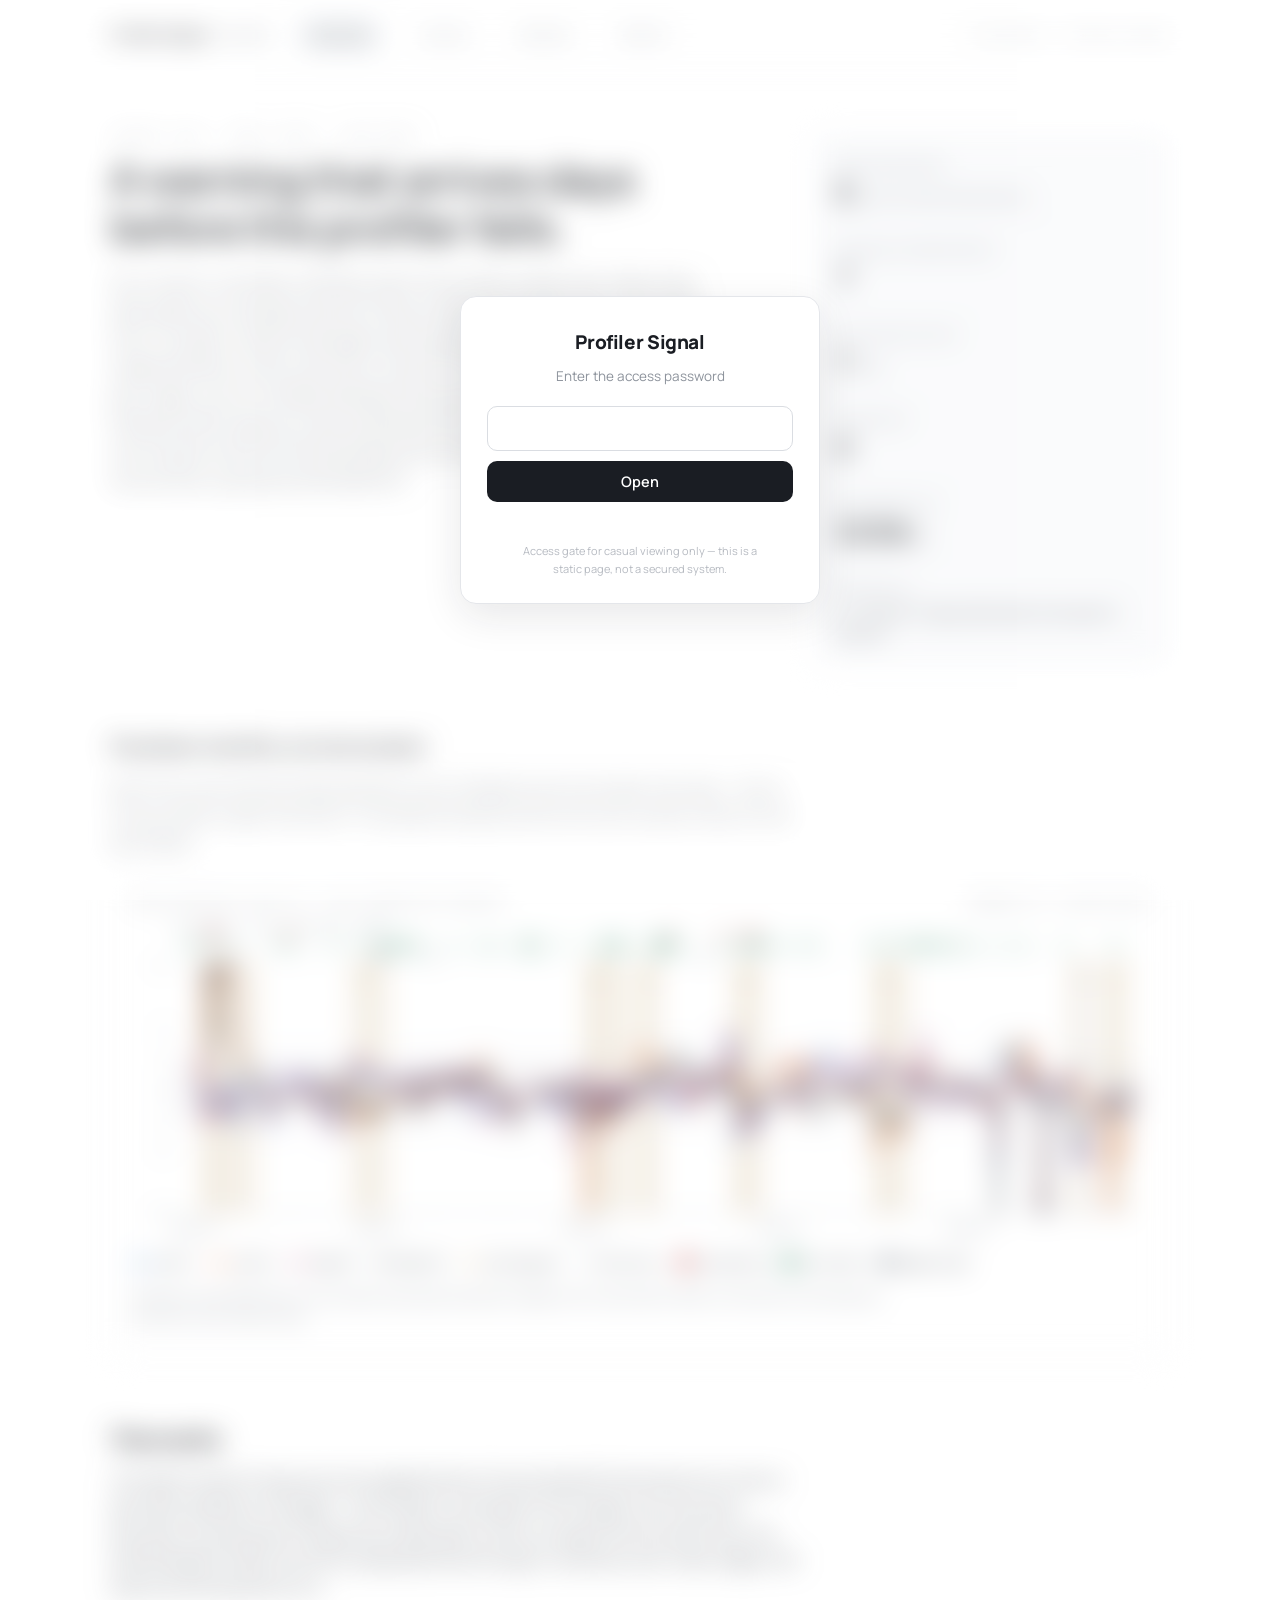
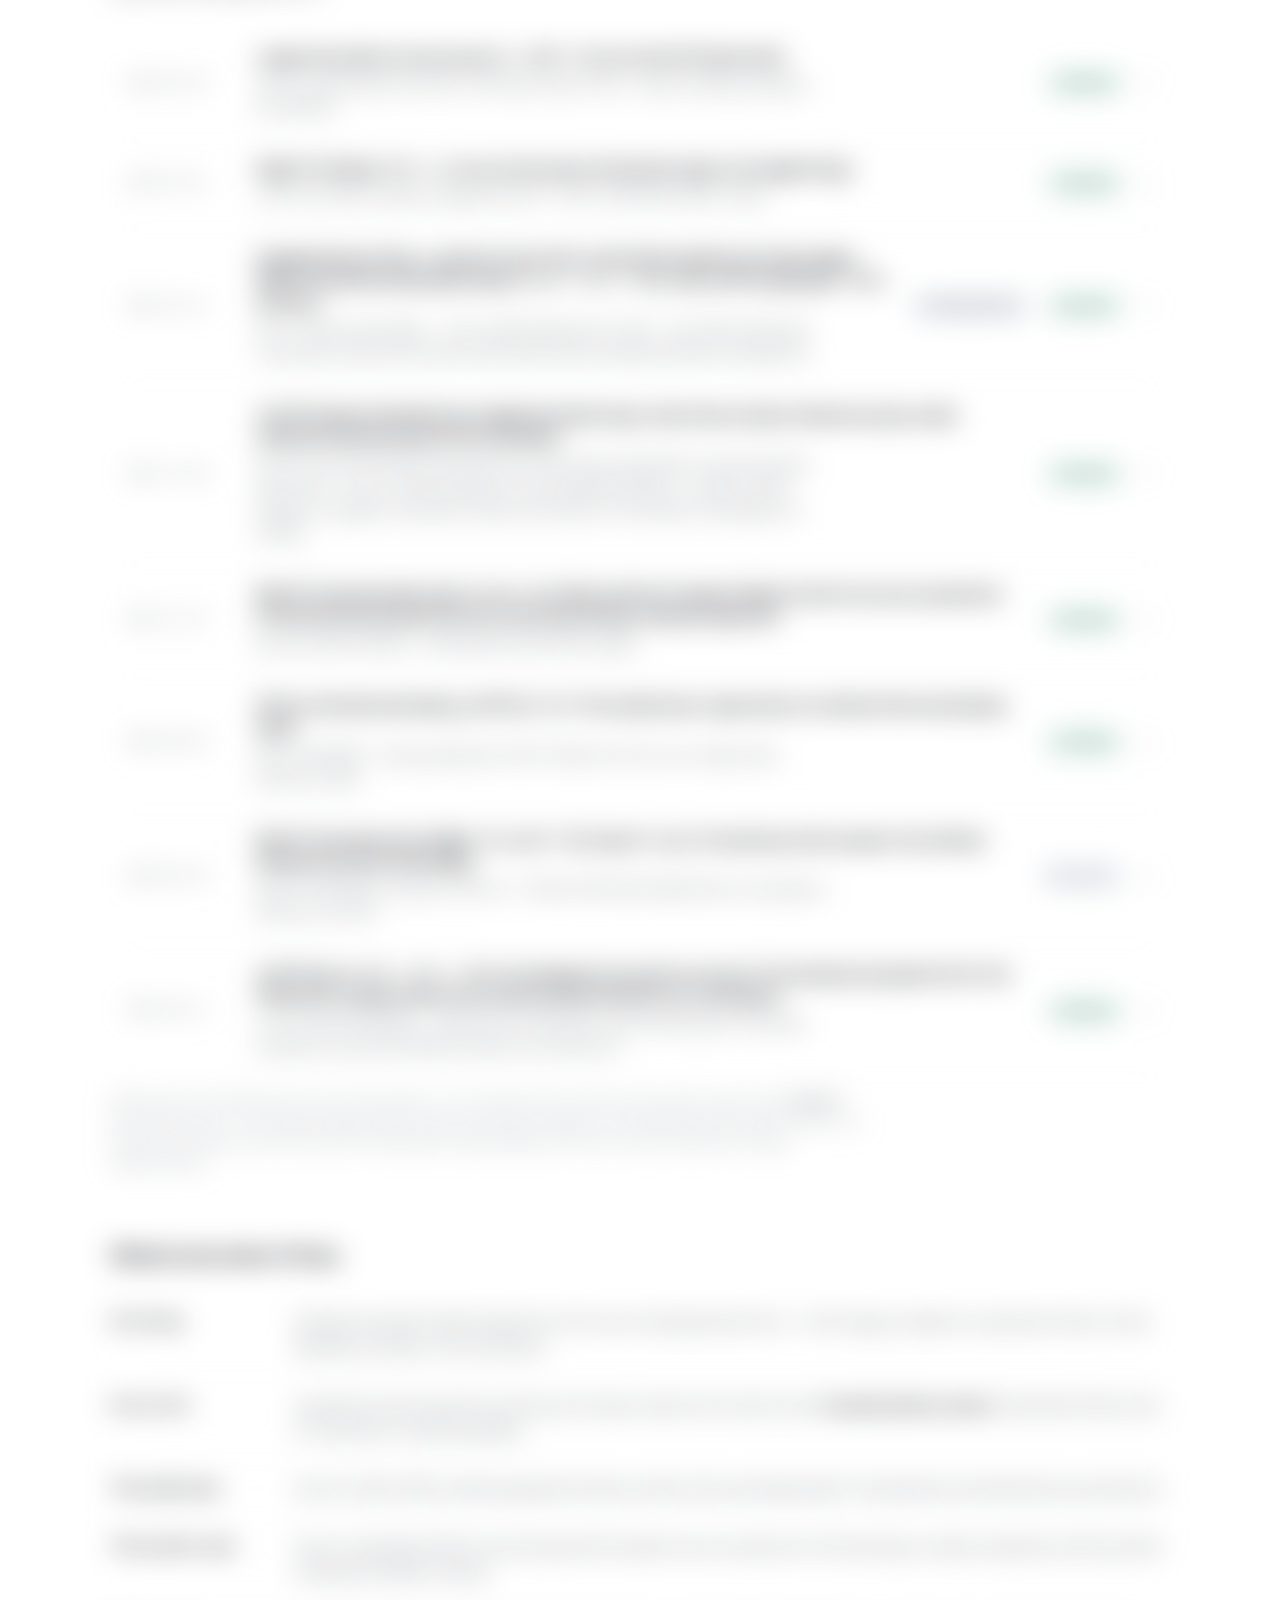
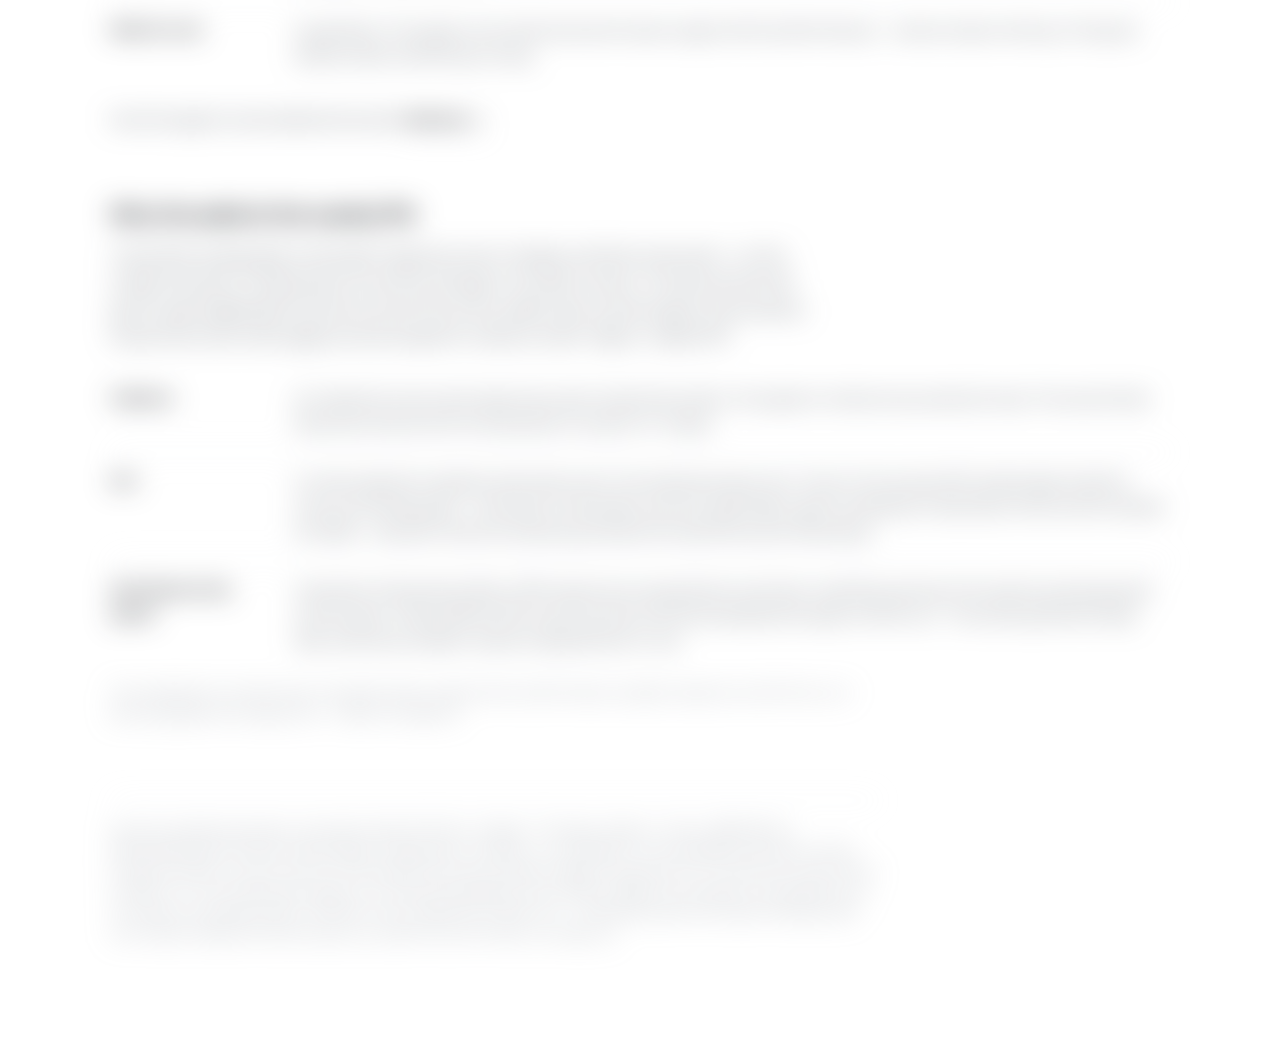
==== profiler-signal/episode.html @ a4a9e85d "Add files via upload" ====
<!doctype html>
<html lang="en">
<head>
<meta charset="utf-8">
<meta name="viewport" content="width=device-width, initial-scale=1">
<title>Profiler Signal — Events</title>
<script>try{if(sessionStorage.getItem('pfs_ok')!=='1')location.replace('index.html');}catch(e){location.replace('index.html');}</script>
<link rel="stylesheet" href="https://fonts.googleapis.com/css2?family=Manrope:wght@400;500;600;700;800&family=DM+Mono:wght@400;500&display=swap">
<link rel="stylesheet" href="style.css">
</head>
<body>

<nav><div class="in">
  <a class="brand" href="index.html">Profiler Signal<span> · LaSalle</span></a>
  <a class="lnk" href="index.html">Overview</a>
  <a class="lnk on" href="episode.html" aria-current="page">Events</a>
  <a class="lnk" href="signal.html">Method</a>
  <a class="lnk" href="../profiler-signal-2day/index.html">What if</a>
  <span class="tag" id="eptag">event explorer</span>
</div></nav>

<div class="wrap">
  <div class="kicker">Event explorer</div>
  <h1 style="max-width:22ch">Every firing, with the records behind it</h1>
  <p style="max-width:68ch">Pick an event. Each view shows the exact signal data around the firing, the
  mill's costed downtime through the window, and every work-order, ledger, and stop record pertaining to
  it.</p>
  <div class="epnav" id="epnav" role="tablist" aria-label="event selector"></div>
  <main id="view"></main>

  <footer>
    Evidence: verified downtime log (through 2026-03-05), operator ledger (through 2026-03-07), and the
    work-order extract of 2026-07-10. Episode enumeration and verdicts follow the final report of
    2026-08-21; peak deviation and run length are measured on the plotted series.
  </footer>
</div>

<script src="data.js"></script>
<script src="app.js"></script>
<script>
const EPS = PROF_DATA.episodes;
const nav = document.getElementById('epnav');
for (const ep of EPS){
  nav.insertAdjacentHTML('beforeend',
    `<button role="tab" data-n="${ep.n}">${new Date(ep.fired + 'T00:00:00')
      .toLocaleDateString('en-US', {month: 'short', day: 'numeric', year: '2-digit'})}${ep.extra ? ' · S' : ''}</button>`);
}
nav.addEventListener('click', e => {
  const b = e.target.closest('button'); if (!b) return;
  location.hash = '#' + b.dataset.n;
});

function render(){
  const h = parseInt(location.hash.slice(1)) || 1;
  let idx = EPS.findIndex(e => e.n === h);
  if (idx === -1) idx = 0;
  const ep = EPS[idx];
  const label = ep.mark || ep.n;
  document.title = `Profiler Signal — Event ${label}`;
  nav.querySelectorAll('button').forEach(b => b.classList.toggle('on', +b.dataset.n === ep.n));
  document.getElementById('eptag').textContent =
    ep.verdict === 'hit' ? 'outcome confirmed' : 'formal miss — see caveats';

  const d0 = clampDay(addDays(ep.fired, -35)), d1 = clampDay(addDays(ep.closed, 25));
  const i0 = idxOf(d0), i1 = idxOf(d1);
  const durD = Math.round((new Date(ep.closed) - new Date(ep.fired)) / 864e5);
  const costed = ep.fired <= '2026-03-05';

  // scheduled downtime inside the warning window — the free repair opportunities
  const runs = darkRuns(ep.fired, ep.closed);
  const darkDays = runs.reduce((a, r) => a + r.length, 0);
  const handovers = 2 * prodDays(ep.fired, ep.closed);
  const runDesc = runs.length
    ? runs.map(r => r.length >= 3 ? `${r.length}-day closure from ${r[0].slice(5)}`
        : (r.length === 2 ? `weekend ${r[0].slice(5)}` : `${r[0].slice(5)}`)).join(', ')
    : 'none';

  const lo = addDays(ep.fired, -7), hi = addDays(ep.closed, 14);
  const rows = evidenceIn(lo, hi).map(e => ({...e, other: false}));
  for (const s of PROF_DATA.all_stops)
    if (!s.prof && s.day >= ep.fired && s.day <= ep.closed)
      rows.push({day: s.day, src: 'other', other: true,
                 text: `${s.id} — costed stop ${usd(s.cost)} on ${s.ll || 'unattributed'} (other machine centre)`});
  rows.sort((a, b) => a.day < b.day ? -1 : 1);
  const off = d => { const k = Math.round((new Date(d) - new Date(ep.fired)) / 864e5);
    return (k >= 0 ? '+' : '−') + Math.abs(k) + 'd'; };

  document.getElementById('view').innerHTML = `
  <div class="ephead">
    <span class="big">Event ${label} · fired ${fmtD(ep.fired)}</span>
    <span class="badge ${ep.verdict}">${ep.verdict === 'hit' ? 'confirmed' : 'formal miss'}</span>
    ${ep.extra ? '<span class="badge">re-derivation only</span>' : ''}
  </div>
  <p class="lead" style="margin-top:12px;max-width:78ch"><b>${ep.headline}</b></p>
  <div class="kv">
    <div><div class="k">Fired</div><div class="v mono">${ep.fired}</div></div>
    <div><div class="k">Warning closed</div><div class="v mono">${ep.closed}</div></div>
    <div><div class="k">Window</div><div class="v">${durD} days</div></div>
    <div><div class="k">Peak deviation</div><div class="v mono">${ep.peak_z > 0 ? '+' : ''}${ep.peak_z} · ${ep.peak_ch}</div></div>
    <div><div class="k">Deviation days</div><div class="v">${ep.dev_days} <span style="color:var(--muted);font-weight:500">(run ${ep.run_len})</span></div></div>
    <div><div class="k">Free windows in the warning</div><div class="v">${darkDays} dark ${darkDays === 1 ? 'day' : 'days'} · ${handovers} handovers</div></div>
  </div>

  <section>
    <h2>The signal, up close</h2>
    <p>Daily deviation scores for the four infeed-roll channels, ${fmtD(d0)} through ${fmtD(d1)}. The
    amber column is this event's warning window; other windows are dimmed. <b>Hatched columns are
    scheduled downtime</b> — days the mill was already dark, when a repair would have cost no
    production.</p>
    <div class="panel">
      <div class="figcap"><span>Deviation score (z) · calendar days</span><span>Event ${label} in focus</span></div>
      <div class="chartbox" id="zoom"></div>
      <div class="legend">
        <span><span class="ln" style="background:var(--ch1)"></span>Left P1</span>
        <span><span class="ln" style="background:var(--ch2)"></span>Left P2</span>
        <span><span class="ln" style="background:var(--ch3)"></span>Right P1</span>
        <span><span class="ln" style="background:var(--ch4)"></span>Right P2</span>
        <span><span class="sw" style="background:var(--amber-dim);border:1px solid var(--amber-line)"></span>this warning</span>
        <span><span class="sw" style="background:var(--paper3);border:1px solid var(--rule2)"></span>scheduled downtime</span>
      </div>
      <p class="note">${darkDays
        ? `Inside this warning the mill was already dark for <b>${darkDays} full ${darkDays === 1 ? 'day' : 'days'}</b> (${runDesc}), plus about <b>${handovers} shift handovers</b> of roughly 50 minutes each. Those were the free windows for this repair.`
        : `No full dark day fell inside this warning — only about <b>${handovers} shift handovers</b> of roughly 50 minutes each.`}
        Dark days are calendar days with no production reported; handovers are the twice-daily
        04:35–05:25 and 16:35–17:25 windows between the 06:00–16:30 and 18:00–04:30 shifts. Both are
        derived from the telemetry record, so a day count in the narrative below may differ by one where
        the mill ran a partial shift — Christmas Eve 2025 is the one instance.</p>
      ${ep.rule_met === false ? `<p class="note"><b>Derivation note.</b> On the series plotted here this
        firing does not complete the three-day rule — the deviation run reaches two production days — so
        its marker is drawn dashed. The firing date comes from the report's original derivation; it is the
        threshold-edge firing the report itself footnotes as fragile. This re-derivation instead fires on
        2025-10-14, which was followed by profiler work orders three days later.</p>` : ''}
    </div>
  </section>

  <section>
    <h2>Downtime through the window</h2>
    <p>Costed line downtime per day from the verified stop log. Red marks stops attributed to the
    profiler; grey is the rest of the line, so the event sits in its real context.
    ${costed ? '' : '<b>The costed-stop log ends 2026-03-05 — this window carries no downtime pricing, and outcomes are scored on work orders.</b>'}</p>
    <div class="panel">
      <div class="figcap"><span>Costed downtime · $ per day</span><span>red = profiler-attributed · hatched = scheduled downtime</span></div>
      <div class="chartbox" id="dt"></div>
    </div>
  </section>

  <section>
    <h2>The records</h2>
    <p>Profiler records from seven days before the firing through fourteen days after the window closed,
    plus other-centre stops inside the window for context.</p>
    <div class="panel">
      <div class="tablebox"><table>
        <thead><tr><th class="num">Date</th><th class="num">Offset</th><th>Source</th><th>Record</th></tr></thead>
        <tbody>${rows.length ? rows.map(r => `<tr>
          <td class="num">${r.day}</td><td class="num">${off(r.day)}</td>
          <td><span class="src ${r.src}">${r.src === 'other' ? 'stop · other' : r.src}</span></td>
          <td style="color:${r.other ? 'var(--muted)' : 'var(--ink2)'}">${r.text}</td></tr>`).join('')
          : '<tr><td colspan="4" style="color:var(--muted)">No records inside this window — which is the basis of this event\'s verdict. See the sequence below.</td></tr>'}
        </tbody>
      </table></div>
    </div>
  </section>

  <section>
    <h2>What happened, in order</h2>
    <div class="callout">
      <ul>${ep.events.map(e => `<li>${e}</li>`).join('')}</ul>
      <p style="margin-top:16px"><b>Savable:</b> ${ep.savable}</p>
      <p style="margin-top:12px"><b>Signal × weekly PM:</b> ${ep.pm}</p>
    </div>
    <div class="pn">
      ${idx > 0 ? `<a href="#${EPS[idx - 1].n}">← Previous<b>Event ${EPS[idx - 1].mark || EPS[idx - 1].n} · ${fmtD(EPS[idx - 1].fired)}</b></a>` : '<span style="flex:1"></span>'}
      ${idx < EPS.length - 1 ? `<a class="next" href="#${EPS[idx + 1].n}">Next →<b>Event ${EPS[idx + 1].mark || EPS[idx + 1].n} · ${fmtD(EPS[idx + 1].fired)}</b></a>` : '<span style="flex:1"></span>'}
    </div>
  </section>`;

  drawSignal(document.getElementById('zoom'),
    {i0, i1, h: 320, lanes: true, focus: ep.n, links: false, calendar: true, showFree: true});
  drawDowntime(document.getElementById('dt'),
    {i0, i1, h: 155, calendar: true, showFree: true});
  window.scrollTo({top: 0, behavior: 'instant'});
}
window.addEventListener('hashchange', render);
render();
</script>
</body>
</html>
---- profiler-signal/style.css ----
/* Profiler Signal — light, soft, minimal.
   Structure: intro (headline + facts side by side), then plain sections.
   Chrome stays quiet; colour appears only where it carries data.
   Chart palette validated in check_palette2.py (all pairs, normal + CVD). */
:root{
  --paper:#ffffff; --paper2:#f7f8fa; --paper3:#eef1f5;
  --ink:#1a1d23; --ink2:#545a63; --muted:#8d939c;
  --rule:#eaecf0; --rule2:#dadde2; --axis:#c2c7ce; --grid:#f0f2f5;
  --band:rgba(26,29,35,.028);
  --r:14px; --r-sm:9px;
  /* data */
  --ch1:#1f6fd0; --ch2:#e2621f; --ch3:#a12a6b; --ch4:#2b3138;
  --amber:#a9700a; --amber-dim:rgba(169,112,10,.10); --amber-line:rgba(169,112,10,.42);
  --miss:rgba(90,100,110,.085);
  --red:#c8302f; --wo:#0f7d55; --ledger:#5b6672; --bar:#ccd1d8;
}
*{box-sizing:border-box}
html{scroll-behavior:smooth}
body{margin:0;background:var(--paper);color:var(--ink);
  font:16px/1.68 "Manrope",system-ui,-apple-system,"Segoe UI",sans-serif;
  -webkit-font-smoothing:antialiased}
.mono{font-family:"DM Mono",ui-monospace,Consolas,monospace}

/* ---- nav ---- */
nav{border-bottom:1px solid var(--rule);background:rgba(255,255,255,.94);
  position:sticky;top:0;z-index:40;backdrop-filter:blur(7px)}
nav .in{max-width:1120px;margin:0 auto;padding:17px 30px;display:flex;gap:28px;align-items:center}
nav .brand{font-weight:800;font-size:15px;letter-spacing:-.01em;color:var(--ink);text-decoration:none}
nav .brand span{color:var(--muted);font-weight:500}
nav a.lnk{color:var(--muted);text-decoration:none;font-size:14px;font-weight:500;
  padding:6px 12px;border-radius:99px}
nav a.lnk:hover{color:var(--ink);background:var(--paper2)}
nav a.lnk.on{color:var(--ink);background:var(--paper3);font-weight:600}
nav .tag{margin-left:auto;font-family:"DM Mono",monospace;font-size:11.5px;color:var(--muted);
  letter-spacing:.04em}

/* ---- layout ---- */
.wrap{max-width:1120px;margin:0 auto;padding:56px 30px 110px}
.wrap.narrow{max-width:880px}
h1{font-size:clamp(29px,3.5vw,42px);line-height:1.15;font-weight:800;letter-spacing:-.026em;
  margin:0 0 18px;text-wrap:balance}
h2{font-size:21px;font-weight:700;letter-spacing:-.018em;margin:0 0 10px;text-wrap:balance}
h3{font-size:15px;font-weight:700;margin:24px 0 8px}
p{color:var(--ink2);max-width:70ch;margin:0 0 15px}
p b,li b,dd b{color:var(--ink);font-weight:700}
p.lead{font-size:17px;line-height:1.6;color:var(--ink2)}
ul,ol{color:var(--ink2);max-width:70ch;padding-left:21px;margin:0 0 15px}
li{margin-top:8px}
li::marker{color:var(--muted)}
section{margin-top:64px}
.kicker{font-family:"DM Mono",monospace;font-size:11.5px;letter-spacing:.13em;
  text-transform:uppercase;color:var(--muted);margin-bottom:9px}
a.more{color:var(--ink);font-weight:600;text-decoration:none;border-bottom:1.5px solid var(--rule2)}
a.more:hover{border-bottom-color:var(--amber)}

/* ---- intro: headline left, facts right ---- */
.intro{display:grid;grid-template-columns:minmax(0,1.55fr) minmax(240px,.85fr);
  gap:56px;align-items:start}
.intro .sub{font-size:17.5px;line-height:1.6;color:var(--ink2);max-width:56ch;margin:0}
.facts{margin:6px 0 0;background:var(--paper2);border-radius:var(--r);padding:6px 22px}
.facts > div{padding:15px 0;border-bottom:1px solid var(--rule)}
.facts > div:last-child{border-bottom:none}
.facts dt{font-size:12.5px;color:var(--muted);font-weight:500}
.facts dd{margin:2px 0 0;font-size:26px;font-weight:800;letter-spacing:-.03em;
  font-variant-numeric:tabular-nums;line-height:1.2}
.facts dd small{font-size:14px;color:var(--muted);font-weight:600;letter-spacing:0}
.facts dd.sm{font-size:14.5px;font-weight:600;letter-spacing:-.01em;line-height:1.45;color:var(--ink2)}

/* ---- panels & charts ---- */
.panel{background:var(--paper);border:1px solid var(--rule);border-radius:var(--r);
  padding:20px 20px 14px;box-shadow:0 1px 2px rgba(26,29,35,.03)}
.chartbox{position:relative}
.chartbox svg{display:block;width:100%;height:auto}
.figcap{display:flex;justify-content:space-between;gap:18px;align-items:baseline;
  font-family:"DM Mono",monospace;font-size:11px;color:var(--muted);padding:0 2px 12px}
.legend{display:flex;flex-wrap:wrap;gap:7px 18px;margin:12px 2px 2px;font-size:12.5px;color:var(--ink2)}
.legend .sw{display:inline-block;width:11px;height:11px;border-radius:3px;margin-right:6px;vertical-align:-1px}
.legend .ln{display:inline-block;width:16px;height:3px;border-radius:2px;margin-right:6px;vertical-align:3px}
.tip{position:absolute;pointer-events:none;background:var(--paper);border:1px solid var(--rule2);
  border-radius:var(--r-sm);padding:10px 13px;font-size:12.5px;
  box-shadow:0 8px 26px rgba(26,29,35,.13);max-width:360px;display:none;z-index:20}
.tip .d{font-weight:700;font-family:"DM Mono",monospace;font-size:11.5px;color:var(--muted)}
.tip .ev{margin-top:5px;color:var(--ink2)}
.note{font-size:13px;color:var(--muted);max-width:94ch;margin-top:13px;line-height:1.6}
.note b{color:var(--ink2)}

/* ---- event list ---- */
.eplist{margin-top:26px}
a.eprow{display:grid;grid-template-columns:104px minmax(0,1fr) auto;gap:26px;align-items:center;
  padding:19px 16px;border-radius:var(--r-sm);text-decoration:none;color:var(--ink);
  border-bottom:1px solid var(--rule);transition:background .16s ease}
a.eprow:hover{background:var(--paper2);border-bottom-color:transparent}
a.eprow .dt{font-family:"DM Mono",monospace;font-size:13px;color:var(--muted)}
a.eprow .txt h3{margin:0 0 5px;font-size:16px;font-weight:700;line-height:1.4;letter-spacing:-.012em}
a.eprow .txt p{margin:0;font-size:13.5px;color:var(--ink2);max-width:72ch}
a.eprow .go{display:flex;align-items:center;gap:14px}
a.eprow .arw{color:var(--muted);font-size:16px;transition:transform .16s ease,color .16s ease}
a.eprow:hover .arw{transform:translateX(4px);color:var(--ink)}
@media (max-width:800px){
  a.eprow{grid-template-columns:1fr;gap:9px}
  a.eprow .go{justify-content:space-between}
}
.badge{display:inline-block;font-size:11.5px;font-weight:700;padding:4px 11px;border-radius:99px;
  white-space:nowrap;background:var(--paper3);color:var(--ink2)}
.badge.hit{background:rgba(15,125,85,.1);color:var(--wo)}
.badge.miss{background:var(--paper3);color:var(--muted)}

/* ---- soft definition list ---- */
.dl{margin:20px 0 0}
.dl > div{display:grid;grid-template-columns:158px minmax(0,1fr);gap:26px;
  padding:16px 0;border-bottom:1px solid var(--rule)}
.dl > div:last-child{border-bottom:none}
.dl dt{font-weight:700;font-size:14.5px;color:var(--ink)}
.dl dd{margin:0;color:var(--ink2);font-size:15px}
@media (max-width:720px){ .dl > div{grid-template-columns:1fr;gap:5px} }

/* ---- tables ---- */
table{border-collapse:collapse;width:100%;font-size:13.5px}
th{color:var(--muted);font-weight:600;text-align:left;font-size:12px;
  border-bottom:1px solid var(--rule2);padding:0 16px 10px 0;white-space:nowrap}
td{padding:12px 16px 12px 0;border-bottom:1px solid var(--rule);vertical-align:top;color:var(--ink2)}
td.num,th.num{font-variant-numeric:tabular-nums;font-family:"DM Mono",monospace;
  font-size:12.5px;white-space:nowrap;color:var(--ink)}
.tablebox{overflow-x:auto}
.src{font-family:"DM Mono",monospace;font-size:11px;font-weight:500;padding:2px 9px;
  border-radius:99px;white-space:nowrap;background:var(--paper2)}
.src.stop{color:var(--red)} .src.wo{color:var(--wo)}
.src.ledger{color:var(--ledger)} .src.other{color:var(--muted)}

/* ---- key/value ---- */
.kv{display:grid;grid-template-columns:repeat(auto-fit,minmax(160px,1fr));gap:2px;
  background:var(--paper2);border-radius:var(--r);padding:6px;margin:22px 0}
.kv div{padding:13px 16px}
.kv .k{font-size:12.5px;color:var(--muted);font-weight:500}
.kv .v{font-size:15.5px;margin-top:3px;color:var(--ink);font-weight:600}

/* ---- event page ---- */
.epnav{display:flex;flex-wrap:wrap;gap:8px;margin:26px 0 4px}
.epnav button{font-family:"Manrope",sans-serif;font-weight:600;font-size:13.5px;
  background:var(--paper2);border:1px solid transparent;color:var(--ink2);border-radius:99px;
  padding:9px 16px;cursor:pointer;transition:background .16s ease,color .16s ease}
.epnav button:hover{background:var(--paper3);color:var(--ink)}
.epnav button.on{background:var(--ink);color:#fff}
.epnav button:focus-visible{outline:2px solid var(--ink);outline-offset:2px}
.ephead{display:flex;flex-wrap:wrap;align-items:baseline;gap:16px;margin-top:30px}
.ephead .big{font-size:clamp(24px,3vw,33px);font-weight:800;letter-spacing:-.025em}
.pn{display:flex;justify-content:space-between;margin-top:40px;gap:16px;
  border-top:1px solid var(--rule);padding-top:20px}
.pn a{flex:1;text-decoration:none;color:var(--muted);font-size:12.5px;font-weight:600}
.pn a b{display:block;color:var(--ink);font-size:15.5px;font-weight:700;letter-spacing:-.015em;
  margin-top:4px}
.pn a:hover b{color:var(--amber)}
.pn a.next{text-align:right}

/* ---- method page bits ---- */
.formula{background:var(--paper2);border-radius:var(--r-sm);padding:15px 19px;margin:14px 0;
  font-family:"DM Mono",monospace;font-size:13px;overflow-x:auto;color:var(--ink);line-height:1.75}
.formula .c{color:var(--ink2);font-family:"Manrope",sans-serif;font-size:13.5px;
  display:block;margin-top:10px;line-height:1.6}
.steps{counter-reset:s;margin:20px 0;padding:0;list-style:none;max-width:none}
.steps li{counter-increment:s;padding:18px 0 18px 46px;margin:0;position:relative;
  color:var(--ink2);border-bottom:1px solid var(--rule)}
.steps li:last-child{border-bottom:none}
.steps li::before{content:counter(s);position:absolute;left:0;top:17px;width:28px;height:28px;
  border-radius:50%;background:var(--paper2);color:var(--ink);font-weight:700;font-size:13px;
  display:flex;align-items:center;justify-content:center}
.chan{display:grid;grid-template-columns:repeat(auto-fit,minmax(210px,1fr));gap:10px;margin:18px 0}
.chan div{background:var(--paper2);border-radius:var(--r-sm);padding:13px 15px;
  font-family:"DM Mono",monospace;font-size:11.5px;color:var(--ink);
  border-left:3px solid var(--cc,var(--axis))}
.chan div span{display:block;font-family:"Manrope",sans-serif;color:var(--ink2);
  font-size:13px;margin-top:6px}
.callout{background:var(--paper2);border-radius:var(--r);padding:22px 26px;margin:22px 0}
.callout p:last-child{margin-bottom:0}
.diagram{margin:20px 0}
.diagram svg{display:block;width:100%;height:auto}

footer{margin-top:76px;padding-top:20px;border-top:1px solid var(--rule);color:var(--muted);
  font-size:12.5px;line-height:1.65;max-width:96ch}

/* ---- motion ---- */
@media (prefers-reduced-motion: no-preference){
  .rv{opacity:0;transform:translateY(10px);transition:opacity .5s ease,transform .5s ease}
  .rv.in{opacity:1;transform:none}
  .drawline path.tr{stroke-dasharray:3200;stroke-dashoffset:3200;animation:draw 1.9s ease-out forwards}
  @keyframes draw{to{stroke-dashoffset:0}}
}
@media (max-width:900px){
  .intro{grid-template-columns:1fr;gap:30px}
}
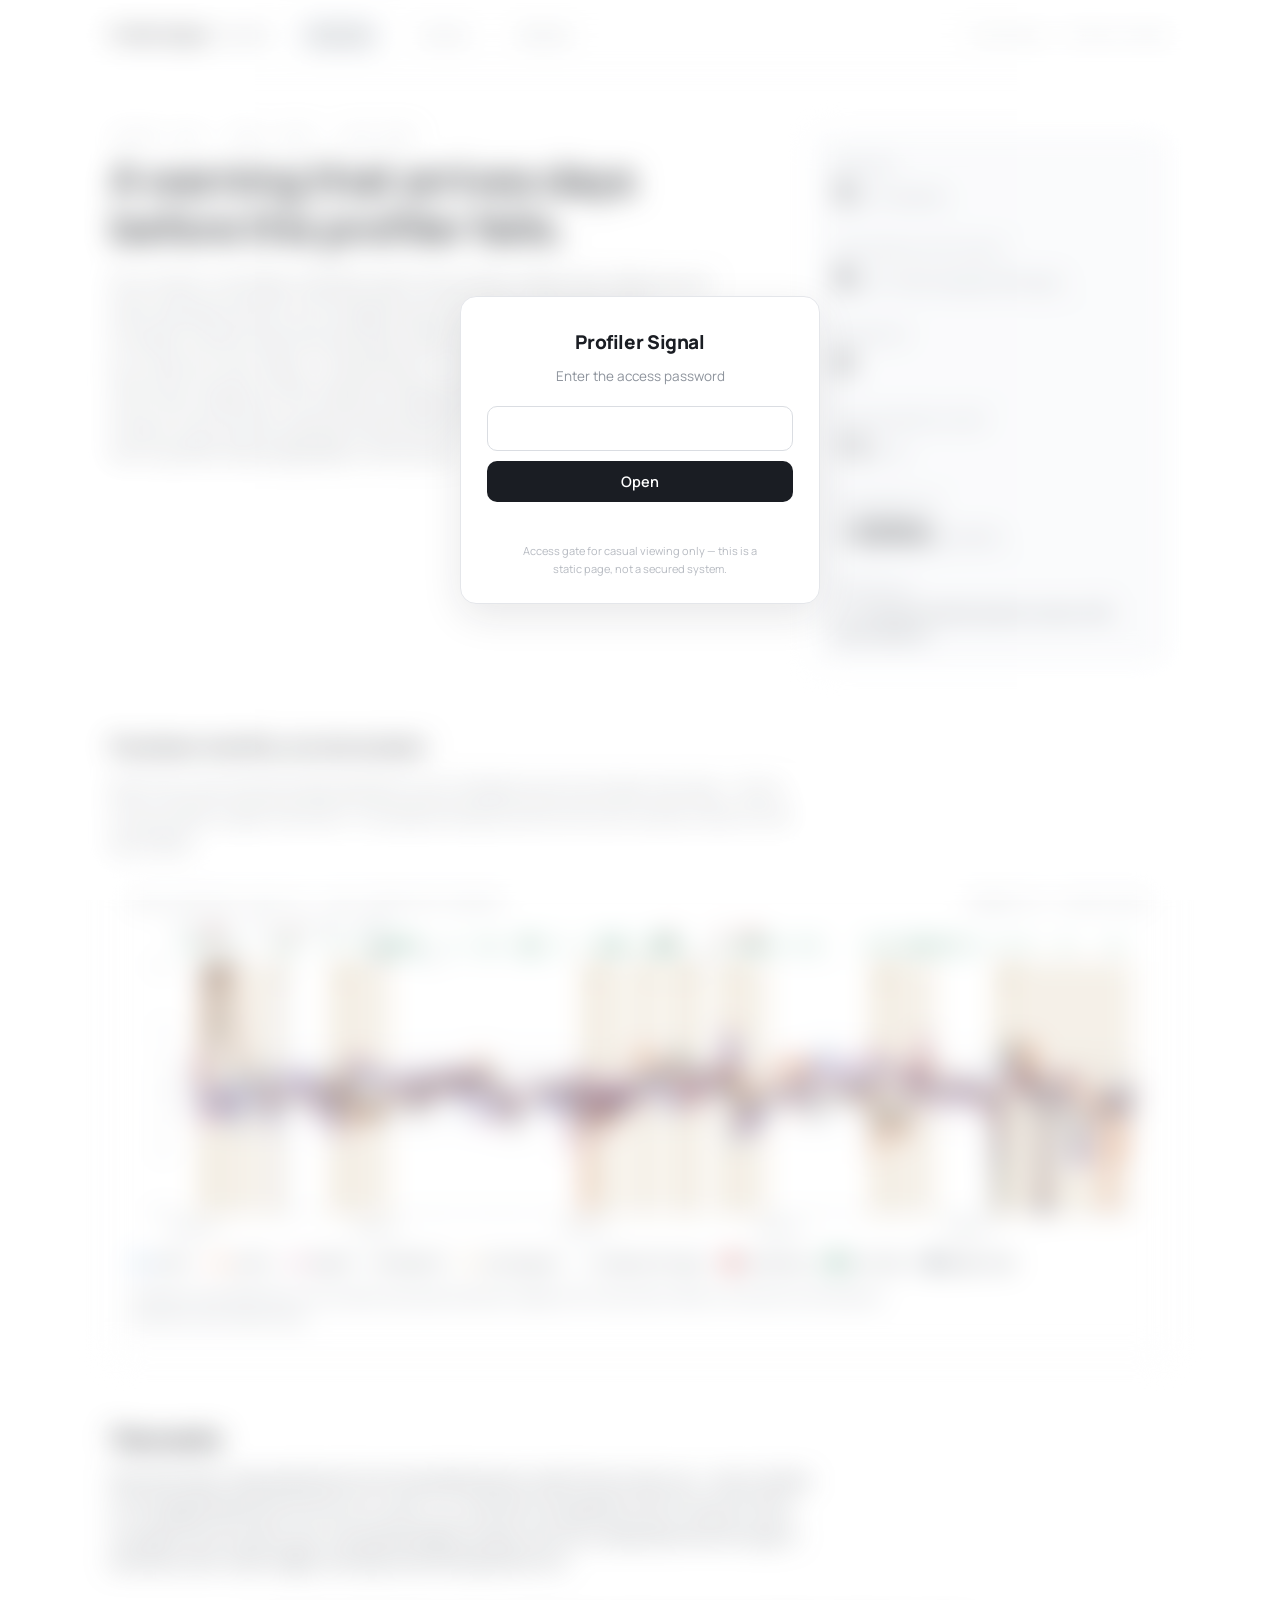
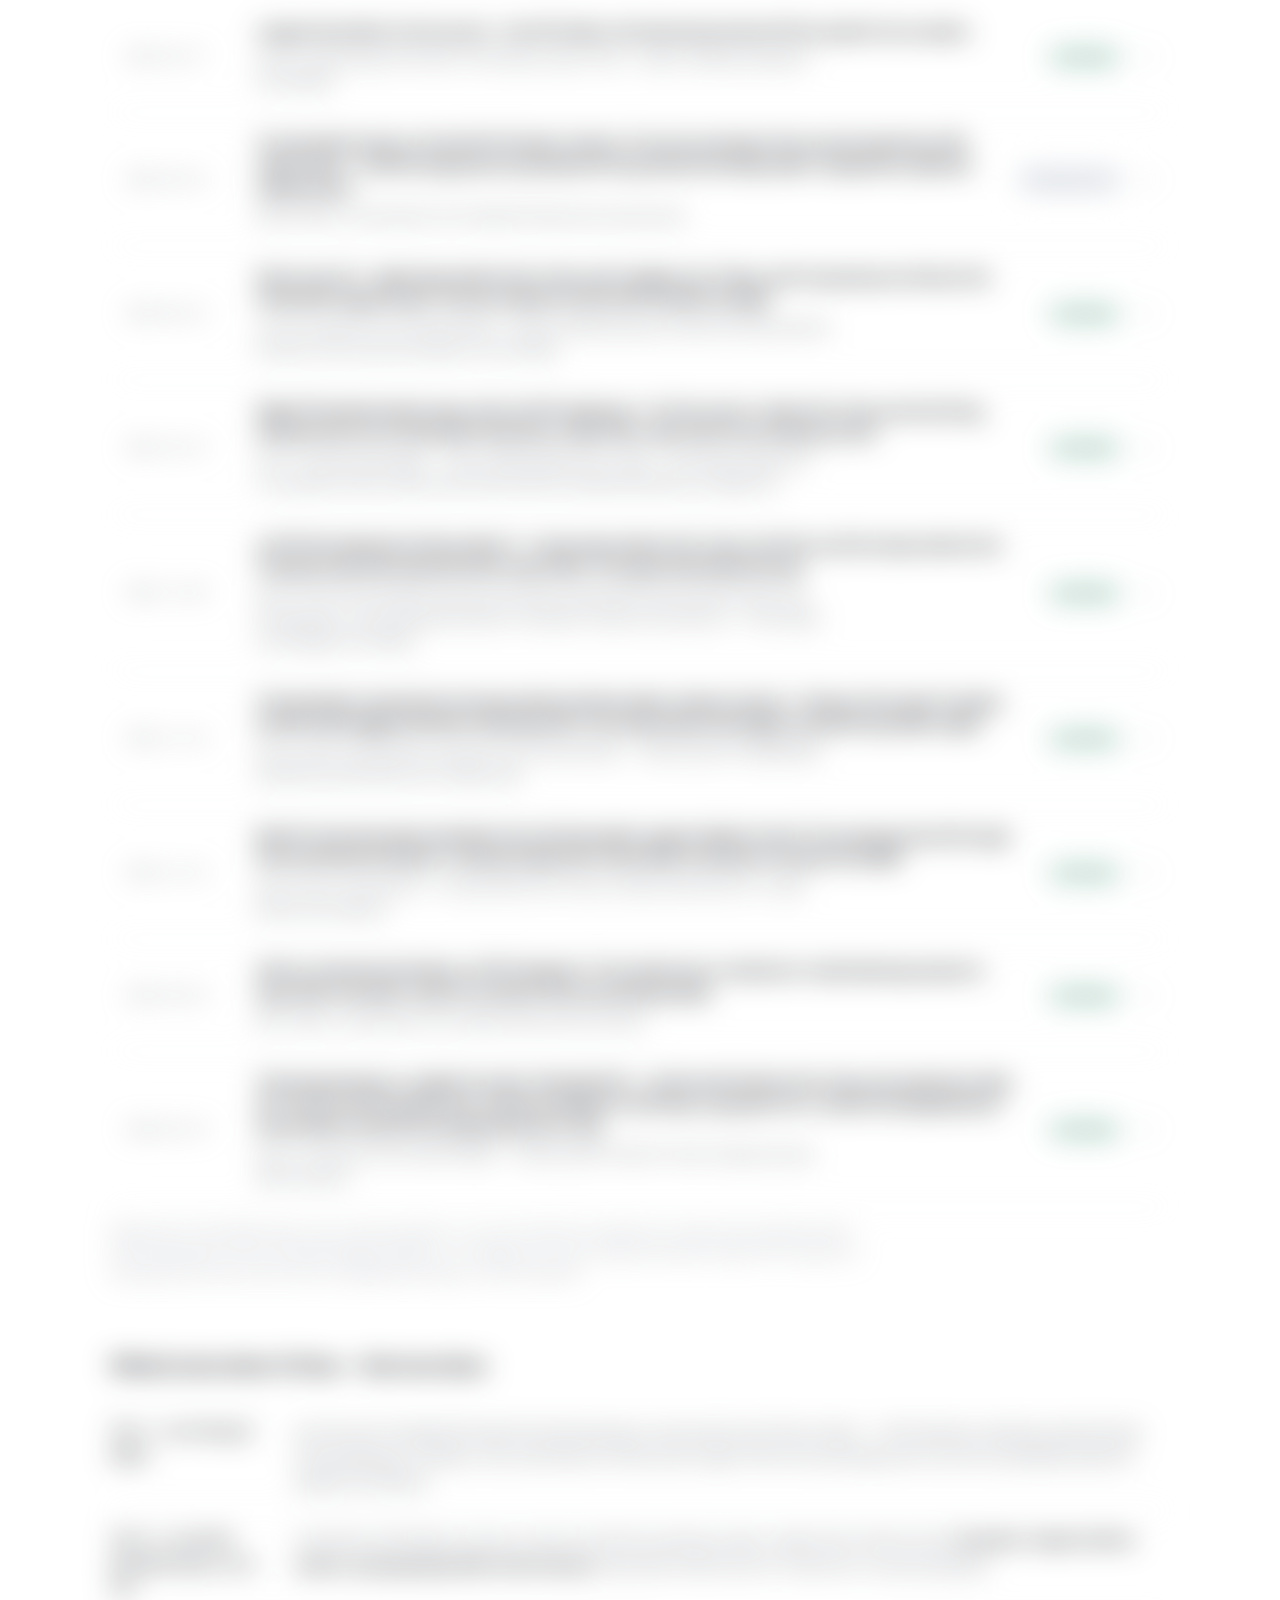
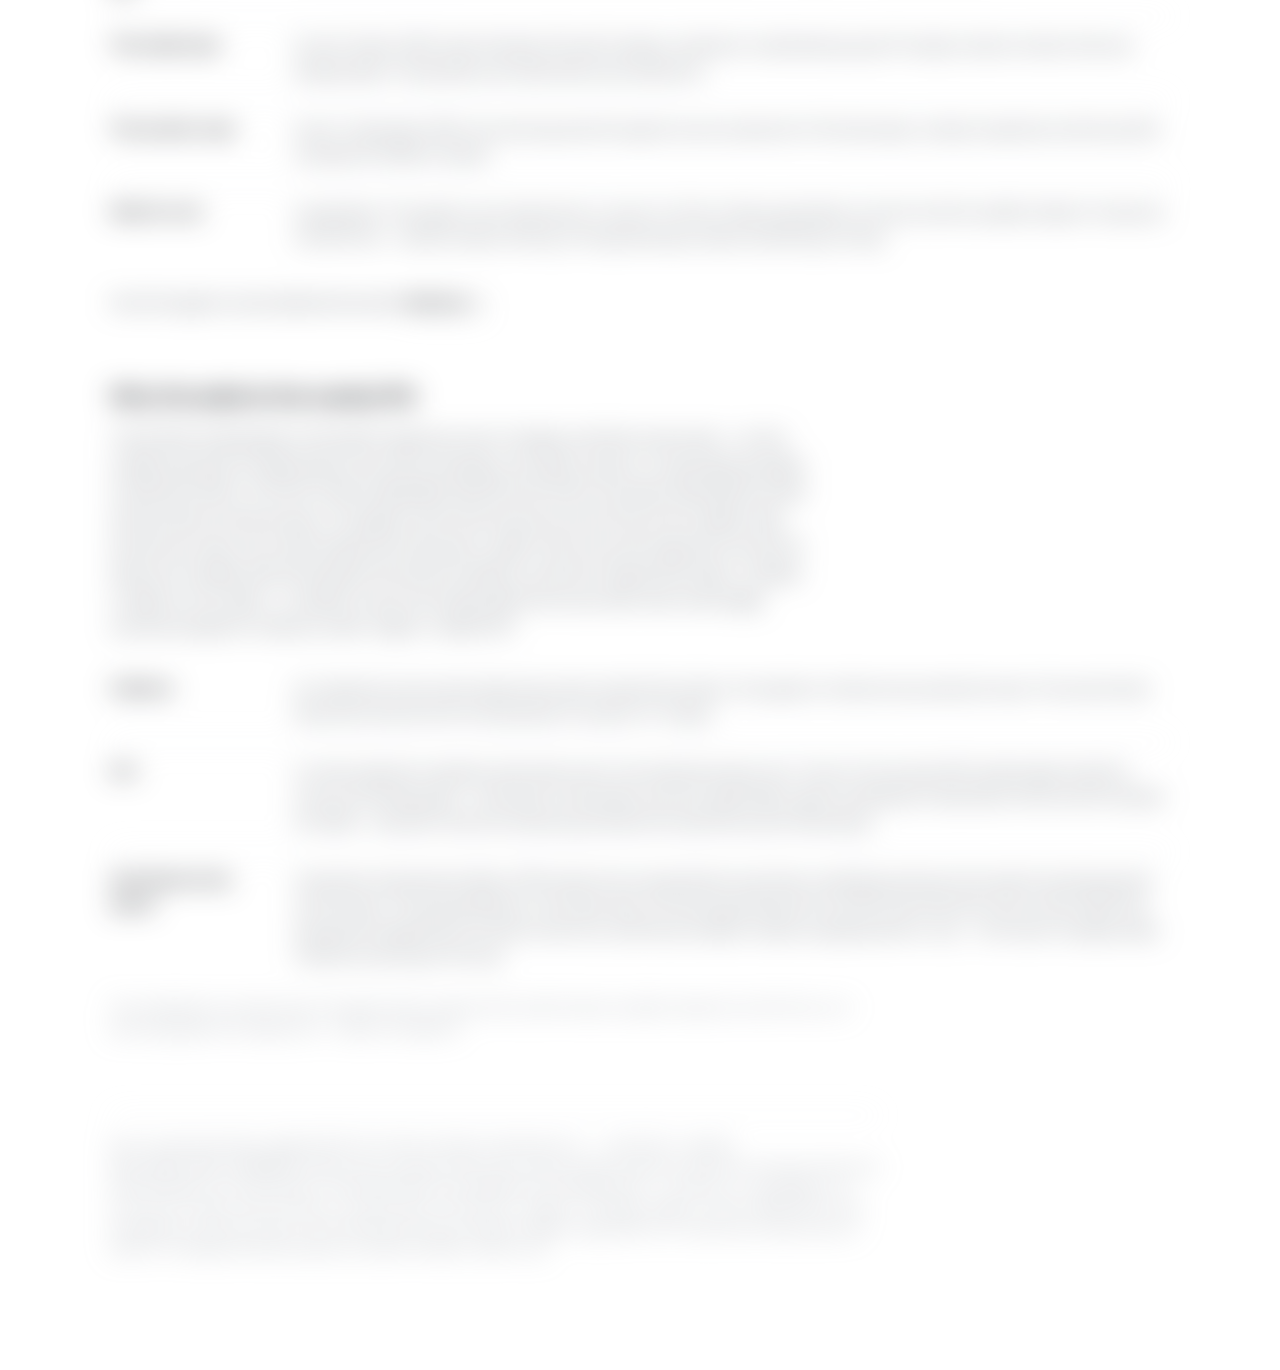
==== commit 2b064230: "Add files via upload Updated to use the 2 day profiler signal only" ====
--- a/profiler-signal/episode.html
+++ b/profiler-signal/episode.html
@@ -15,7 +15,6 @@
   <a class="lnk" href="index.html">Overview</a>
   <a class="lnk on" href="episode.html" aria-current="page">Events</a>
   <a class="lnk" href="signal.html">Method</a>
-  <a class="lnk" href="../profiler-signal-2day/index.html">What if</a>
   <span class="tag" id="eptag">event explorer</span>
 </div></nav>
 
@@ -30,8 +29,9 @@
 
   <footer>
     Evidence: verified downtime log (through 2026-03-05), operator ledger (through 2026-03-07), and the
-    work-order extract of 2026-07-10. Episode enumeration and verdicts follow the final report of
-    2026-08-21; peak deviation and run length are measured on the plotted series.
+    work-order extract of 2026-07-10. Warning windows are computed from the plotted series under the
+    two-day rule with strict repair-aware clearing; peak deviation and run length are measured on the
+    same series. Narratives draw on the final report of 2026-08-21 and the 2-day deep dive of 2026-09-01.
   </footer>
 </div>
 
@@ -43,7 +43,7 @@
 for (const ep of EPS){
   nav.insertAdjacentHTML('beforeend',
     `<button role="tab" data-n="${ep.n}">${new Date(ep.fired + 'T00:00:00')
-      .toLocaleDateString('en-US', {month: 'short', day: 'numeric', year: '2-digit'})}${ep.extra ? ' · S' : ''}</button>`);
+      .toLocaleDateString('en-US', {month: 'short', day: 'numeric', year: '2-digit'})}</button>`);
 }
 nav.addEventListener('click', e => {
   const b = e.target.closest('button'); if (!b) return;
@@ -59,7 +59,7 @@
   document.title = `Profiler Signal — Event ${label}`;
   nav.querySelectorAll('button').forEach(b => b.classList.toggle('on', +b.dataset.n === ep.n));
   document.getElementById('eptag').textContent =
-    ep.verdict === 'hit' ? 'outcome confirmed' : 'formal miss — see caveats';
+    ep.verdict === 'hit' ? 'outcome confirmed' : 'closed by PM repair';
 
   const d0 = clampDay(addDays(ep.fired, -35)), d1 = clampDay(addDays(ep.closed, 25));
   const i0 = idxOf(d0), i1 = idxOf(d1);
@@ -88,8 +88,7 @@
   document.getElementById('view').innerHTML = `
   <div class="ephead">
     <span class="big">Event ${label} · fired ${fmtD(ep.fired)}</span>
-    <span class="badge ${ep.verdict}">${ep.verdict === 'hit' ? 'confirmed' : 'formal miss'}</span>
-    ${ep.extra ? '<span class="badge">re-derivation only</span>' : ''}
+    <span class="badge ${ep.verdict === 'hit' ? 'hit' : 'miss'}">${ep.verdict === 'hit' ? 'confirmed' : 'CPM repair only'}</span>
   </div>
   <p class="lead" style="margin-top:12px;max-width:78ch"><b>${ep.headline}</b></p>
   <div class="kv">
@@ -125,11 +124,7 @@
         04:35–05:25 and 16:35–17:25 windows between the 06:00–16:30 and 18:00–04:30 shifts. Both are
         derived from the telemetry record, so a day count in the narrative below may differ by one where
         the mill ran a partial shift — Christmas Eve 2025 is the one instance.</p>
-      ${ep.rule_met === false ? `<p class="note"><b>Derivation note.</b> On the series plotted here this
-        firing does not complete the three-day rule — the deviation run reaches two production days — so
-        its marker is drawn dashed. The firing date comes from the report's original derivation; it is the
-        threshold-edge firing the report itself footnotes as fragile. This re-derivation instead fires on
-        2025-10-14, which was followed by profiler work orders three days later.</p>` : ''}
+
     </div>
   </section>
 
